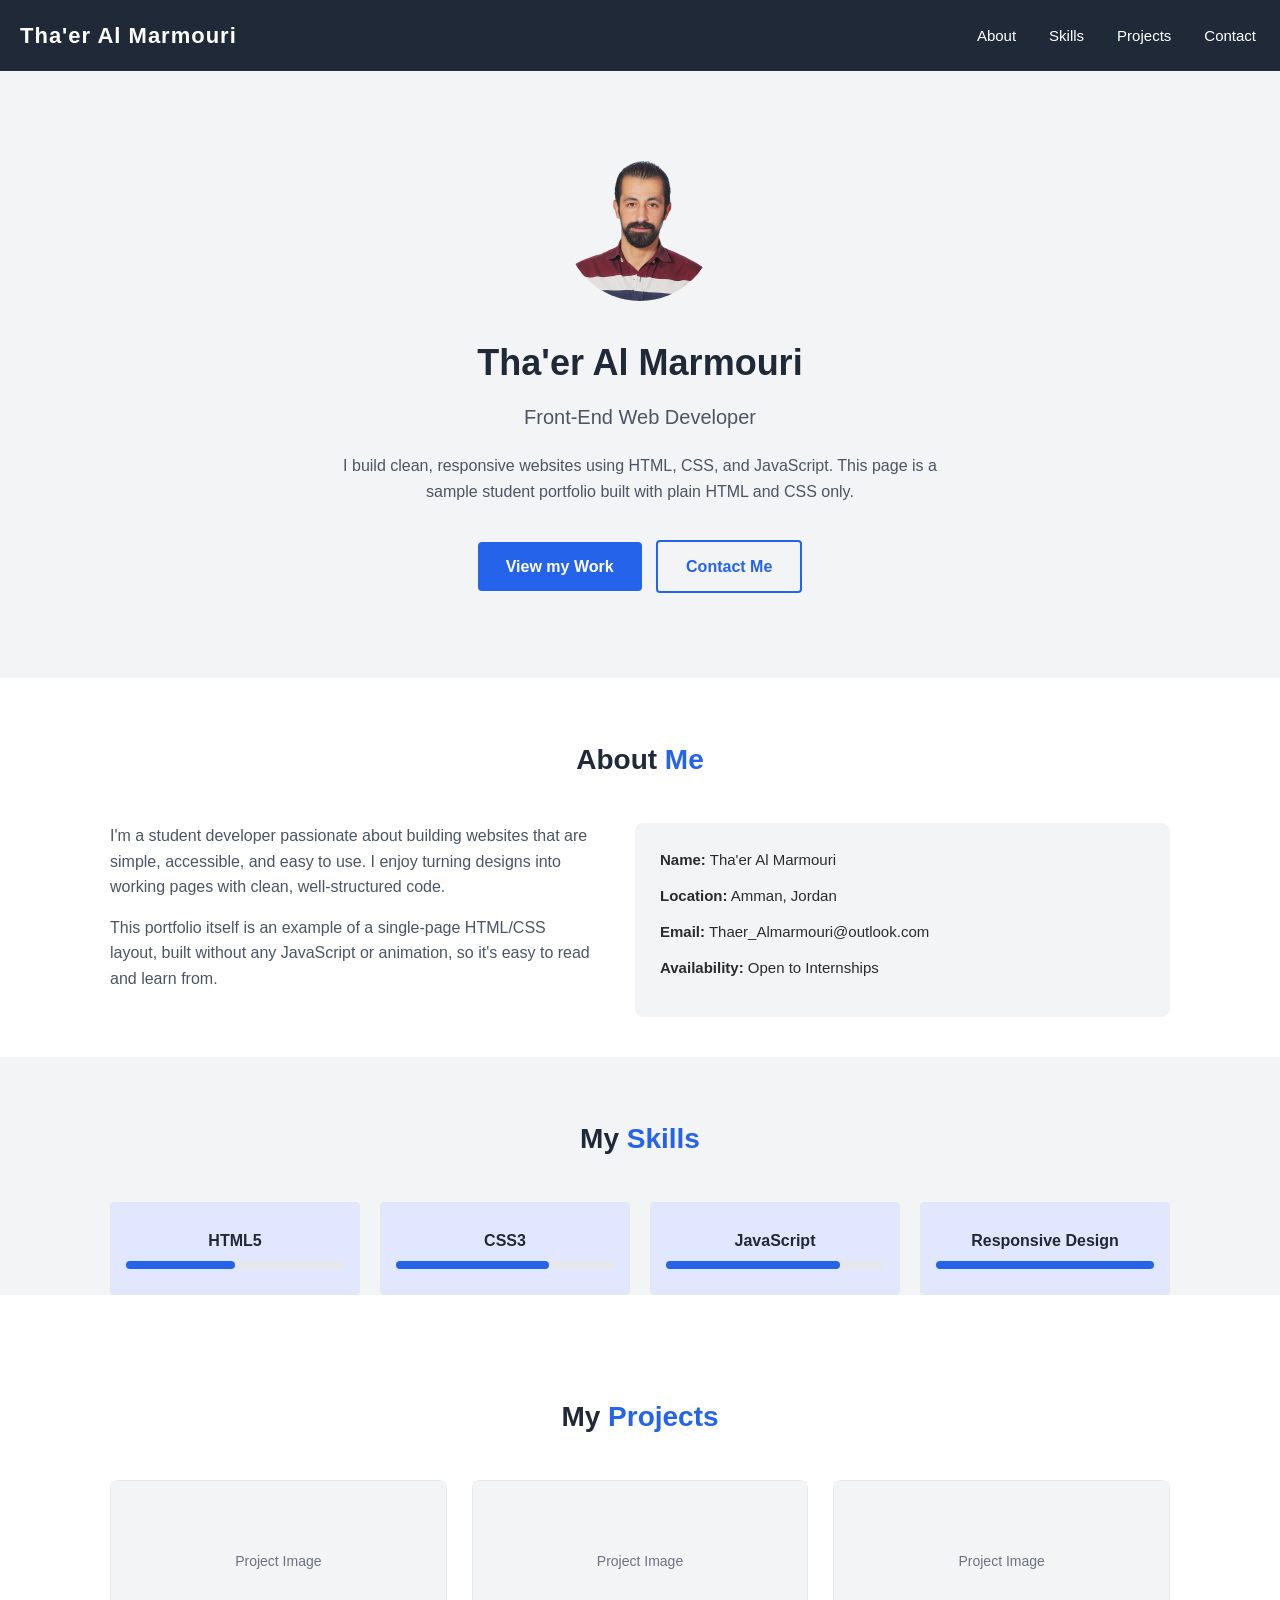
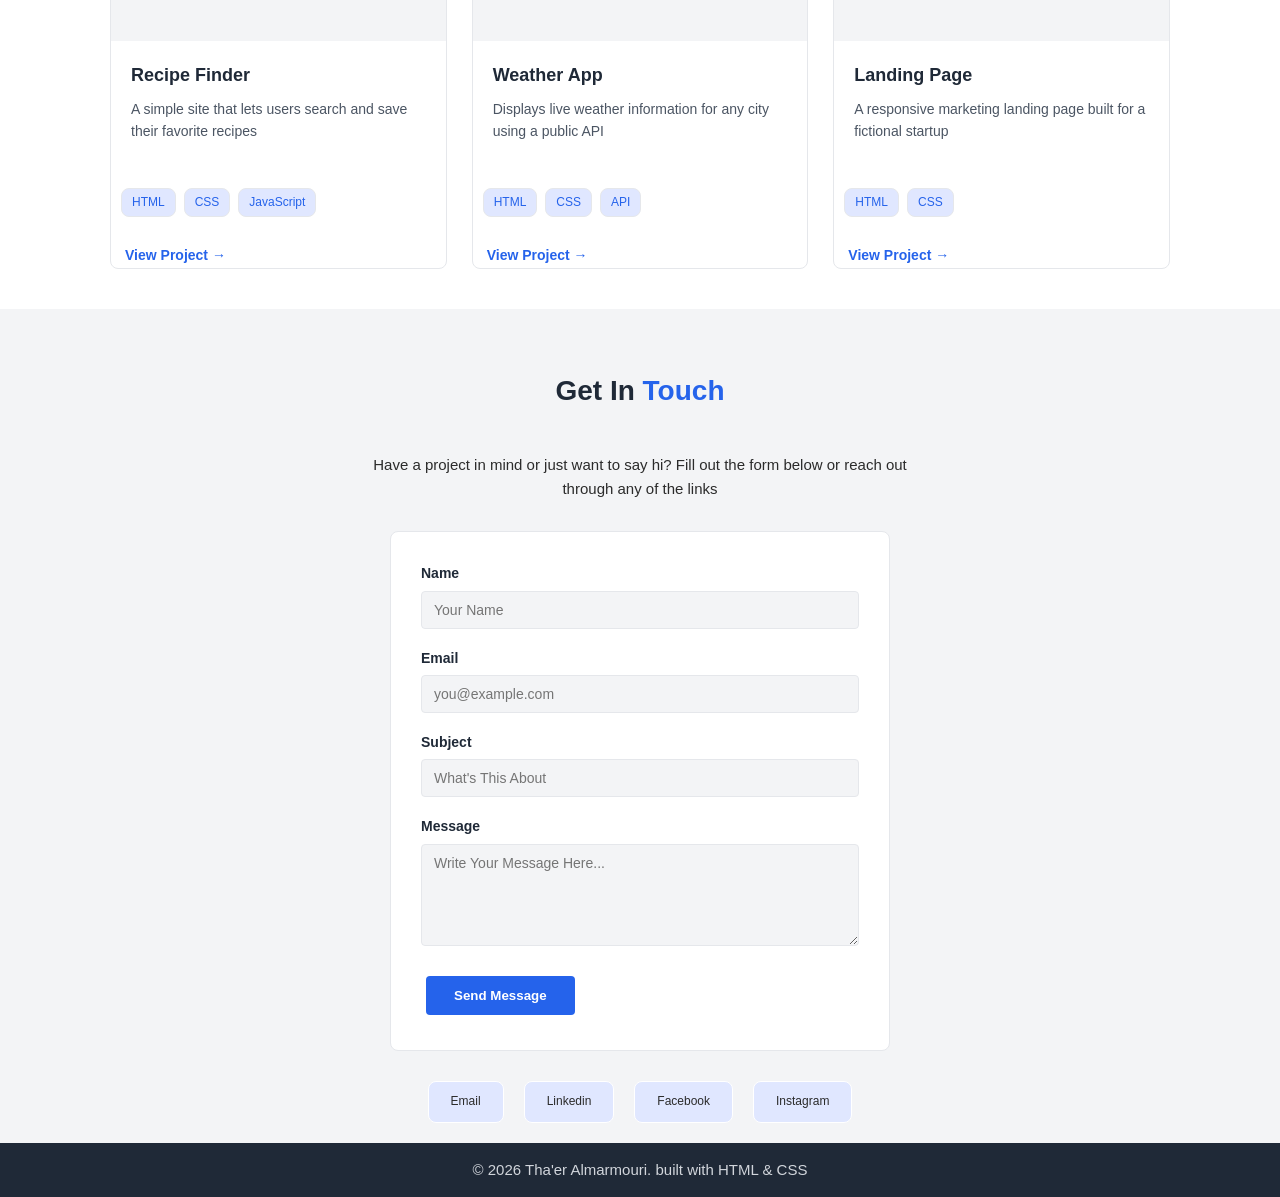
==== index.html @ 2d2f602a "protfolio" ====
<!doctype html>
<html lang="en">
  <head>
    <meta charset="UTF-8" />
    <meta name="viewport" content="width=device-width, initial-scale=1.0" />
    <title>Document</title>
    <link href="style.css" rel="stylesheet" />
  </head>
  <body>
    <header>
      <div class="navbar">
        <div class="logo">Tha'er Al Marmouri</div>
        <input type="checkbox" id="nav-toggle" class="nav-toggle" />
        <label for="nav-toggle" class="hamburger">
          <span></span>
          <span></span>
          <span></span>
        </label>
        <ul class="nav-links">
          <li><a href="#about">About</a></li>
          <li><a href="#skills">Skills</a></li>
          <li><a href="#projects">Projects</a></li>
          <li><a href="#contact">Contact</a></li>
        </ul>
      </div>
    </header>
    <!-- hero -->
    <main class="hero" id="home">
      <div>
        <img class="hero-img" src="myphoto.jpg" alt="my photo" />
      </div>
      <h1>Tha'er Al Marmouri</h1>
      <h2>Front-End Web Developer</h2>
      <p>
        I build clean, responsive websites using HTML, CSS, and JavaScript. This
        page is a sample student portfolio built with plain HTML and CSS only.
      </p>
      <a href="#" class="btn">View my Work</a>
      <a href="#" class="btn btn-outline">Contact Me</a>
    </main>
    <section id="about">
      <div class="container">
        <h2 class="section-title">About <span>Me</span></h2>
        <div class="about-content">
          <div class="about-text">
            <p>
              I'm a student developer passionate about building websites that
              are simple, accessible, and easy to use. I enjoy turning designs
              into working pages with clean, well-structured code.
            </p>
            <p>
              This portfolio itself is an example of a single-page HTML/CSS
              layout, built without any JavaScript or animation, so it's easy to
              read and learn from.
            </p>
          </div>
          <div class="about-info">
         <ul>
            <li><strong>Name:</strong> Tha'er Al Marmouri</li>
            <li><strong>Location:</strong> Amman, Jordan</li>
            <li><strong>Email:</strong> Thaer_Almarmouri@outlook.com</li>
            <li><strong>Availability:</strong> Open to Internships</li>
         </ul>
            </ul>
          </div>
        </div>
      </div>
    </section>
    <section id="skills" class="skills">
        <div class="container">
            <h2 class="section-title">My <span>Skills</span></h2>
            <div class="skills-grid">
                <div class="skill-card">
                    <h3>HTML5</h3>
                    <div class="skill-bar">
                        <div class="skill-bar-full" style="width: 50%;"></div>
                    </div>
                    </div>
                    <div class="skill-card">
                    <h3>CSS3</h3>
                    <div class="skill-bar">
                        <div class="skill-bar-full" style="width: 70%;"></div>
                    </div>
                    </div>
                    <div class="skill-card">
                    <h3>JavaScript</h3>
                    <div class="skill-bar">
                        <div class="skill-bar-full" style="width: 80%;"></div>
                    </div>
                    </div>
                    <div class="skill-card">
                    <h3>Responsive Design</h3>
                    <div class="skill-bar">
                        <div class="skill-bar-full" style="width: 95;"></div>
                        </div>
                    </div>
                            
        </div>
        </div>
    </section>
    <section id="projects" class="projects">
<div class="container">
            <h2 class="section-title">My <span>Projects</span></h2>
<div class="projects-grid">
  <div class="project-card">
<div class="project-thumb">Project Image</div>
<div class="project-body">
  <h3>Recipe Finder</h3>
  <p>A simple site that lets users search and save their favorite recipes</p>
</div>
<div class="tags">
  <span>HTML</span>
  <span>CSS</span>
  <span>JavaScript</span>
</div>
<a href="#" class="project-link">View Project &rarr;</a>
  </div>
  <div class="project-card">
<div class="project-thumb">
  <!-- <img class="pro1" href="myphoto.jpg" alt="Project Image"> -->
Project Image
</div>
<div class="project-body">
  <h3>Weather App</h3>
  <p>Displays live weather information for any city using a public API</p>
</div>
<div class="tags">
  <span>HTML</span>
  <span>CSS</span>
  <span>API</span>
</div>
<a href="#" class="project-link">View Project &rarr;</a>
  </div>
  <div class="project-card">
<div class="project-thumb">Project Image</div>
<div class="project-body">
  <h3>Landing Page</h3>
  <p>A responsive marketing landing page built for a fictional startup</p>
</div>
<div class="tags">
  <span>HTML</span>
  <span>CSS</span>
  </div>
<a href="#" class="project-link">View Project &rarr;</a>
  </div>
  
</div>
          </div>

    </section>
    <section class="contact" id="contact">
      <div class="container contact-content">
<h2 class="section-title">Get In <span>Touch</span></h2>
<p>Have a project in mind or just want to say hi? Fill out the form below or reach out through any of the links</p>
    <form class="contact-form" action="3" method="post">
<div class="form-group">
  <label for="name">Name</label>
  <input type="text" name="name" id="name" placeholder="Your Name" required>
</div>
<div class="form-group">
  <label for="email">Email</label>
  <input type="email" name="email" id="email" placeholder="you@example.com" required>
</div>
<div class="form-group">
  <label for="subject">Subject</label>
  <input type="text" name="subject" id="subject" placeholder="What's This About" required>
</div>
<div class="form-group">
  <label for="message">Message</label>
    <textarea type="text" name="message" id="message" rows="5" placeholder="Write Your Message Here..." required></textarea>
</div>
<button type="submit" class="btn">Send Message</button>
    </form>
    <div class="contact-links">
      <a href=mailto:"Thaer_Almarmouri@outlook.com">Email</a>
      <a href="#">Linkedin</a>
      <a href="https://www.facebook.com/share/1DNsNiqyBV/" target="_blank">Facebook</a>
      <a href="#">Instagram</a>
    </div>
    </div>
</section>
    <footer>
      <p>&#169; 2026 Tha'er Almarmouri. built with HTML & CSS</p>
    </footer>
  </body>
</html>
---- style.css ----
:root {
  --color-primary: #2563eb;
  --color-dark: #1f2937;
  --color-text: #2b2b2b;
  --color-text-muted: #4b5563;
  --color-text-light: #6b7280;
  --color-white: #ffffff;
  --color-bg-light: #f3f4f6;
  --color-border: #e5e7eb;
  --color-border-light: #d1d5db;
  --color-tag-bg: #e0e7ff;
  --font-base: Arial, Helvetica, sans-serif;
  --radius: 4px;
  --radius-lg: 8px;
}

* {
  margin: 0;
  padding: 0;
  box-sizing: border-box;
}

html {
  scroll-behavior: smooth;
}

body {
  font-family: var(--font-base);
  line-height: 1.6;
  color: var(--color-text);
  background-color: var(--color-white);
}

ul {
  list-style: none;
}

a {
  color: inherit;
  text-decoration: none;
}
h1 h2 h3 {
  font-weight: 700;
}

.hero h1 {
  font-size: 36px;
  margin-bottom: 10px;
  color: var(--color-dark);
}

.hero h2 {
  font-size: 20px;
  font-weight: normal;
  color: var(--color-text-muted);
  margin-bottom: 20px;
}

.hero p {
  max-width: 600px;
  color: var(--color-text-muted);
  margin: 0px auto 30px auto;
}

.btn {
  display: inline-block;
  padding: 12px 28px;
  background-color: var(--color-primary);
  color: var(--color-white);
  border-radius: var(--radius);
  font-weight: bold;
  margin: 5px;
}
.btn-outline {
  background-color: transparent;
  border: 2px solid var(--color-primary);
  color: var(--color-primary);
}

.container {
  /* background-color: red; */
  width: 100%;
  max-width: 1100px;
  margin: 0 auto;
  padding: 60px 20px 0 20px;
}

.section-title {
  font-size: 28px;
  text-align: center;
  margin-bottom: 40px;
  color: var(--color-dark);
}
.section-title span {
  color: var(--color-primary);
}
/* about */

.about-content {
  display: flex;
  /* background-color: red; */
  gap: 40px;
  flex-wrap: wrap;
  margin-bottom: 40px;
}

.about-info {
  flex: 1;
  background-color: var(--color-bg-light);
  padding: 25px;
  border-radius: var(--radius-lg);
}
.about-text {
  flex: 1;
}

.about-text p {
  margin-bottom: 15px;
  color: var(--color-text-muted);
}

.about-info li {
  margin-bottom: 12px;
  font-size: 15px;
}
/* Skills */

.skills {
  background-color: var(--color-bg-light);
  margin-bottom: 40px;
}
.skills-grid {
  display: grid;
  grid-template-columns: repeat(4, 1fr);
  gap: 20px;
}
.skill-card {
  background-color: var(--color-tag-bg);
  border: 1px solid var(--color-border);
  border-radius: var(--radius);
  padding: 25px 15px;
  text-align: center;
}

.skill-card h3 {
  font-size: 16px;
  color: var(--color-dark);
  margin-bottom: 8px;
}

.skill-bar {
  background-color: var(--color-border);
  height: 8px;
  width: 100%;
  border-radius: 10px;
}

.skill-bar-full {
  background-color: var(--color-primary);
  height: 100%;
  border-radius: inherit;
}

/* header */
header {
  background-color: var(--color-dark);
  color: var(--color-white);
  position: sticky;
}

.navbar {
  display: flex;
  justify-content: space-between;
  align-items: center;
  padding: 18px 20px;
  flex-wrap: wrap;
}

.logo {
  font-size: 22px;
  font-weight: bold;
  letter-spacing: 1px;
}

.logo span {
  color: var(--color-primary);
}
.nav-links {
  display: flex;
  gap: 25px;
  flex-wrap: wrap;
}

.nav-links a {
  font-size: 15px;
  padding: 6px 4px;
}

.nav-links a:hover {
  color: var(--color-primary);
}

/* Ham Menu */
.nav-toggle {
  display: none;
}

.hamburger {
  display: none;
  width: 26px;
  height: 18px;
  flex-direction: column;
  justify-content: space-between;
  cursor: pointer;
}

.hamburger span {
  display: block;
  height: 3px;
  width: 100%;
  background-color: var(--color-white);
  border-radius: 2px;
}

.hero {
  background-color: var(--color-bg-light);
  /* height: calc(100vh - 50px); */
  text-align: center;
  padding: 80px 10px;
}

.hero-img {
  width: 150px;
  height: 150px;
  background-color: blue;
  border-radius: 50%;
  margin: 0 auto 25px auto;
  mix-blend-mode: multiply;
}

/* Projects */

.projects {
  margin-bottom: 40px;
}

.projects-grid {
  display: grid;
  grid-template-columns: repeat(3, 1fr);
  gap: 25px;
}

.project-card {
  border: 1px solid var(--color-border);
  background-color: var(--color-white);
  border-radius: var(--radius-lg);
}

.project-thumb {
  background-color: var(--color-bg-light);
  height: 160px;
  display: flex;
  align-items: center;
  justify-content: center;
  color: var(--color-text-light);
  font-size: 14px;
}

.project-body {
  padding: 20px;
}

.project-body h3 {
  font-size: 18px;
  margin-bottom: 8px;
  color: var(--color-dark);
}

.project-body p {
  font-size: 14px;
  margin-bottom: 15px;
  color: var(--color-text-muted);
}

.tags {
  display: flex;
  flex-wrap: wrap;
  gap: 8px;
  margin-bottom: 15px;
  padding: 10px;
}

.tags span {
  background-color: var(--color-tag-bg);
  color: var(--color-primary);
  font-size: 12px;
  padding: 4px 10px;
  border: 1px solid var(--color-border);
  border-radius: var(--radius-lg);
}
.project-link {
  font-size: 14px;
  font-weight: bold;
  color: var(--color-primary);
  padding: 14px;
}
/* .pro1 {
  width: 200px;
  height: 150px;
} */

/* Contact */

.contact {
  /* margin-bottom: 40px; */
  background-color: var(--color-bg-light);
}

.contact p {
  color: var(--color-text);
  font-size: 15px;
  margin-bottom: 15px;
  text-align: center;
}

.contact-content {
  max-width: 600px;
  margin: 0 auto;
  text-align: center;
  padding-bottom: 20px;
}

.contact-form {
  background-color: var(--color-white);
  text-align: left;
  border: 1px solid var(--color-border);
  border-radius: var(--radius-lg);
  padding: 30px;
  margin: 30px;
  overflow: hidden;
}

.form-group {
  margin-bottom: 18px;
}

.form-group label {
  display: block;
  font-size: 14px;
  font-weight: bold;
  color: var(--color-dark);
  margin-bottom: 6px;
}
.form-group input,
.form-group textarea {
  width: 100%;
  font-family: var(--font-base);
  font-size: 14px;
  color: var(--color-text);
  background-color: var(--color-bg-light);
  border: 1px solid var(--color-border);
  border-radius: var(--radius);
  padding: 10px 12px;
}

.form-group input:focus,
.form-group textarea:focus {
  outline: none;
  border-color: var(--color-primary);
}
.form-group textarea {
  resize: vertical;
}
.contact-form .btn {
  border: none;
  cursor: pointer;
}

.contact-links {
  display: flex;
  flex-wrap: wrap;
  gap: 20px;
  justify-content: center;
  margin-top: 25px;
}

.contact-links a {
  background-color: var(--color-tag-bg);
  color: var(--color-text);
  font-size: 12px;
  padding: 10px 22px;
  border: 1px solid var(--color-border);
  border-radius: var(--radius-lg);
  border-color: var(--color-white);
}

/* Footer */

footer {
  background-color: var(--color-dark);
  padding: 15px;
  color: var(--color-border-light);
  font-size: 15px;
  text-align: center;
}

/* Responsive Mobile */
@media (max-width: 600px) {
  .navbar {
    /* background-color: red; */
  }
  .hamburger {
    display: flex;
  }

  .nav-links {
    display: none;
    width: 100%;
    flex-direction: column;
    align-items: center;
    gap: 15px;
    margin-top: 18px;
  }
  .nav-toggle:checked ~ .nav-links {
    display: flex;
  }
  .skills-grid {
    grid-template-columns: 1fr;
  }
  .projects-grid {
    grid-template-columns: 1fr;
  }
  .section-title {
    font-size: 24px;
  }
}

/* Responsive Tablet */
@media (min-width: 601px) and (max-width: 900px) {
  .skills-grid {
    grid-template-columns: repeat(2, 1fr);
  }
  .projects-grid {
    grid-template-columns: repeat(2, 1fr);
  }
}
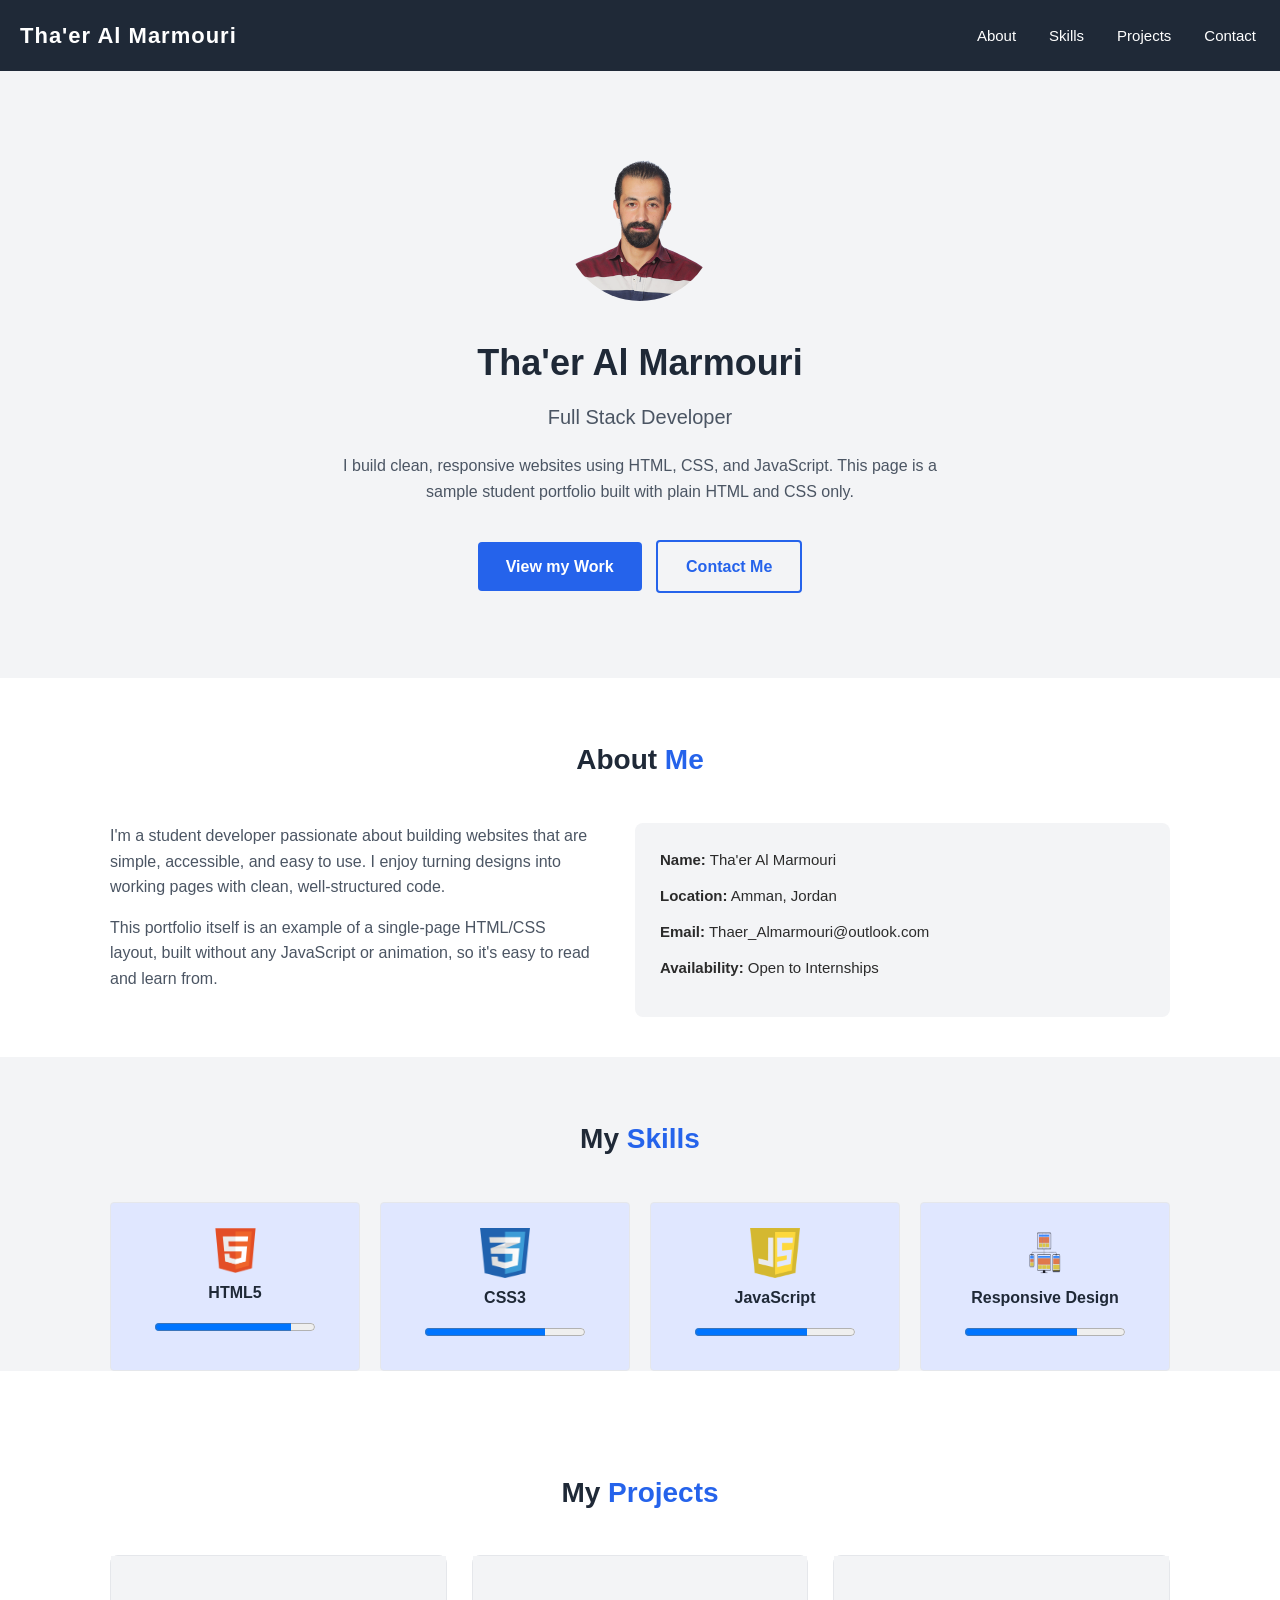
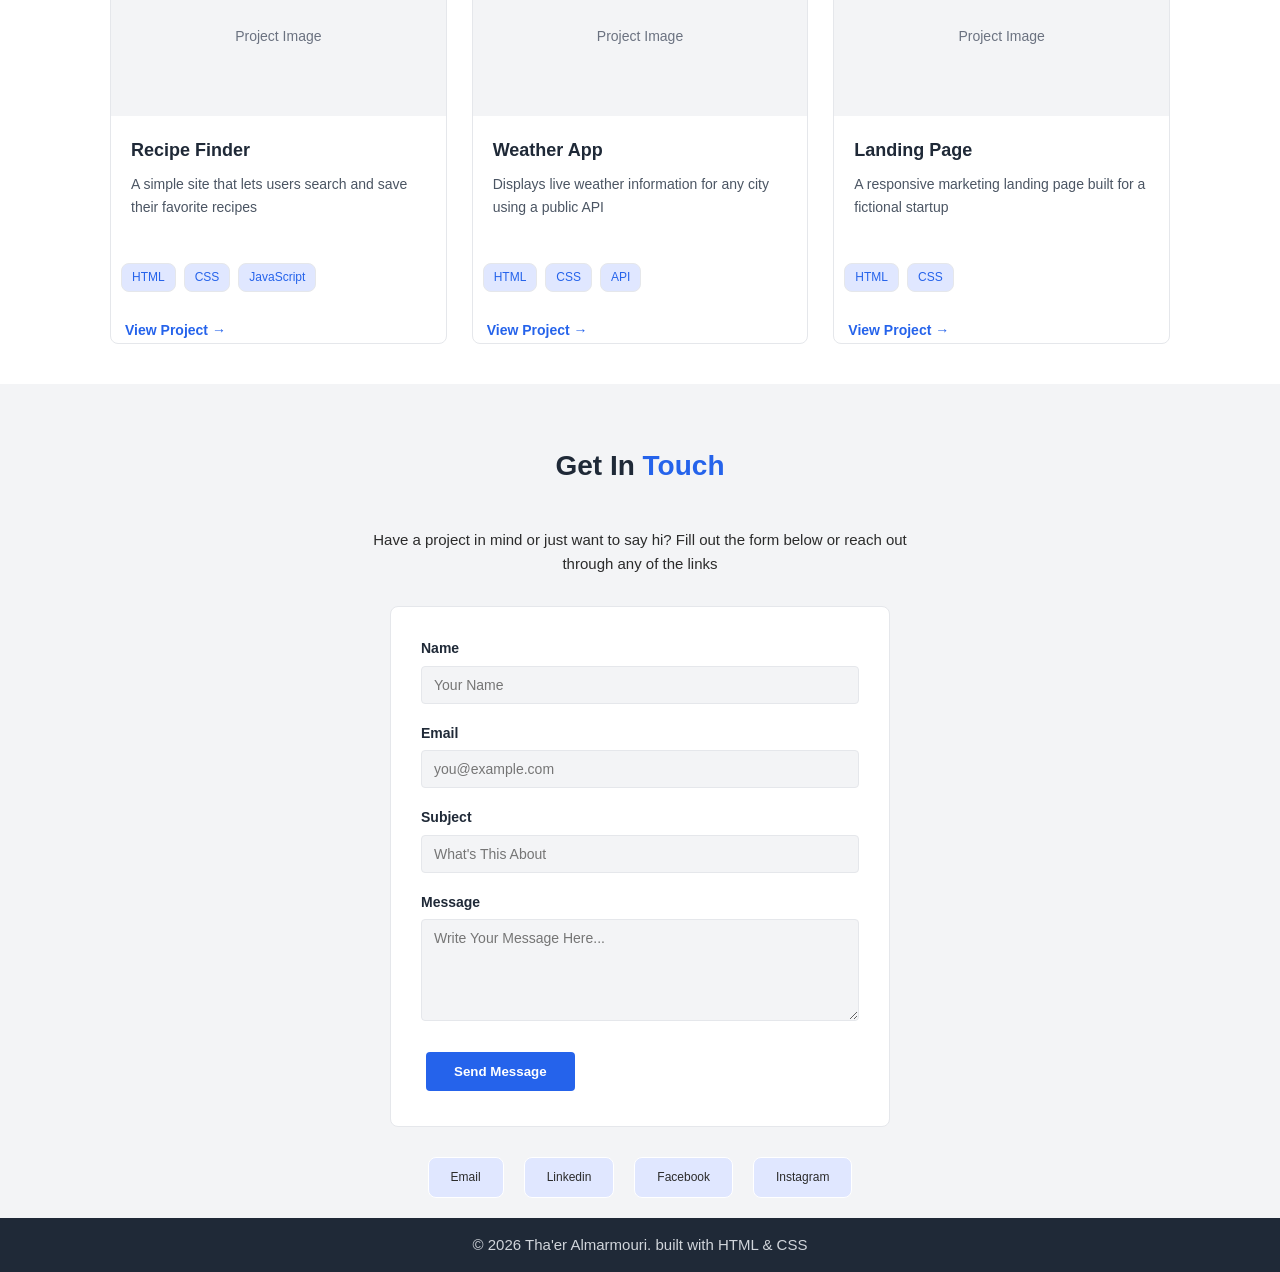
==== commit 46e87528: "protfolio" ====
--- a/index.html
+++ b/index.html
@@ -3,7 +3,7 @@
   <head>
     <meta charset="UTF-8" />
     <meta name="viewport" content="width=device-width, initial-scale=1.0" />
-    <title>Document</title>
+    <title>Tha'er Almarmouri</title>
     <link href="style.css" rel="stylesheet" />
   </head>
   <body>
@@ -30,7 +30,7 @@
         <img class="hero-img" src="myphoto.jpg" alt="my photo" />
       </div>
       <h1>Tha'er Al Marmouri</h1>
-      <h2>Front-End Web Developer</h2>
+      <h2>Full Stack Developer</h2>
       <p>
         I build clean, responsive websites using HTML, CSS, and JavaScript. This
         page is a sample student portfolio built with plain HTML and CSS only.
@@ -71,27 +71,36 @@
             <h2 class="section-title">My <span>Skills</span></h2>
             <div class="skills-grid">
                 <div class="skill-card">
-                    <h3>HTML5</h3>
+                    
+                     <img src="HTML-5-Badge-Logo-768x419.png" alt="HTML" height="45px" width="85px">
+                     <h3>HTML5</h3>
                     <div class="skill-bar">
-                        <div class="skill-bar-full" style="width: 50%;"></div>
+                        <!-- <div class="skill-bar-full" style="width: 50%;"></div> -->
+                         <progress value="85" max="100"></progress>
                     </div>
                     </div>
                     <div class="skill-card">
+                      <img src="2281-css.png" alt="CSS" height="50px" width="50px">
                     <h3>CSS3</h3>
                     <div class="skill-bar">
-                        <div class="skill-bar-full" style="width: 70%;"></div>
+                        <!-- <div class="skill-bar-full" style="width: 70%;"></div> -->
+                        <progress value="75" max="100"></progress>
                     </div>
                     </div>
                     <div class="skill-card">
+                      <img src="javascript-logo.png" alt="JavaScript" height="50px" width="50px">
                     <h3>JavaScript</h3>
                     <div class="skill-bar">
-                        <div class="skill-bar-full" style="width: 80%;"></div>
+                        <!-- <div class="skill-bar-full" style="width: 80%;"></div> -->
+                         <progress value="70" max="100"></progress>
                     </div>
                     </div>
                     <div class="skill-card">
+                      <img class="res" src="res.jpeg" alt="Responsive Design" height="50px" width="50px">
                     <h3>Responsive Design</h3>
                     <div class="skill-bar">
-                        <div class="skill-bar-full" style="width: 95;"></div>
+                        <!-- <div class="skill-bar-full" style="width: 95;"></div> -->
+                         <progress value="70" max="100"></progress>
                         </div>
                     </div>
                             
@@ -181,6 +190,6 @@
 </section>
     <footer>
       <p>&#169; 2026 Tha'er Almarmouri. built with HTML & CSS</p>
-    </footer>
+          </footer>
   </body>
 </html>
--- a/style.css
+++ b/style.css
@@ -148,7 +148,7 @@
   margin-bottom: 8px;
 }
 
-.skill-bar {
+/* .skill-bar {
   background-color: var(--color-border);
   height: 8px;
   width: 100%;
@@ -159,7 +159,7 @@
   background-color: var(--color-primary);
   height: 100%;
   border-radius: inherit;
-}
+} */
 
 /* header */
 header {
@@ -404,6 +404,10 @@
   text-align: center;
 }
 
+.res {
+  mix-blend-mode: multiply;
+}
+
 /* Responsive Mobile */
 @media (max-width: 600px) {
   .navbar {
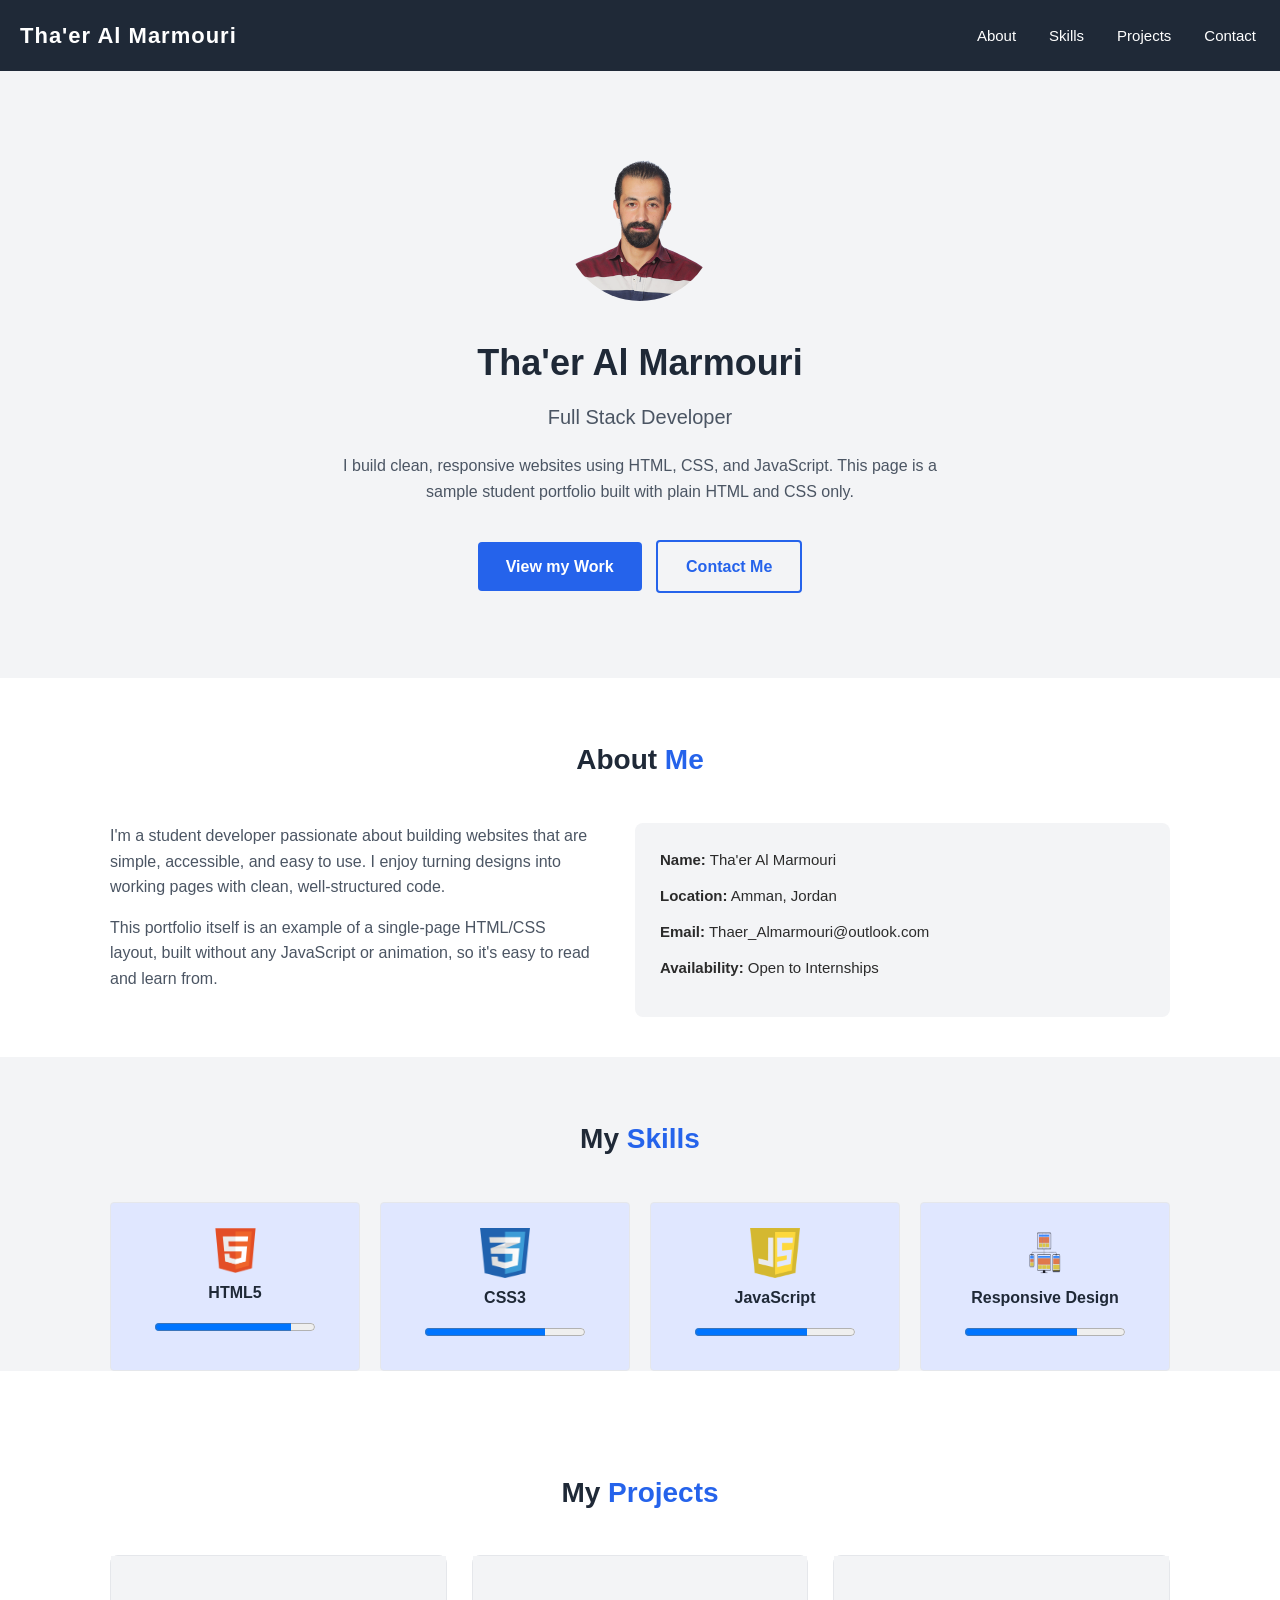
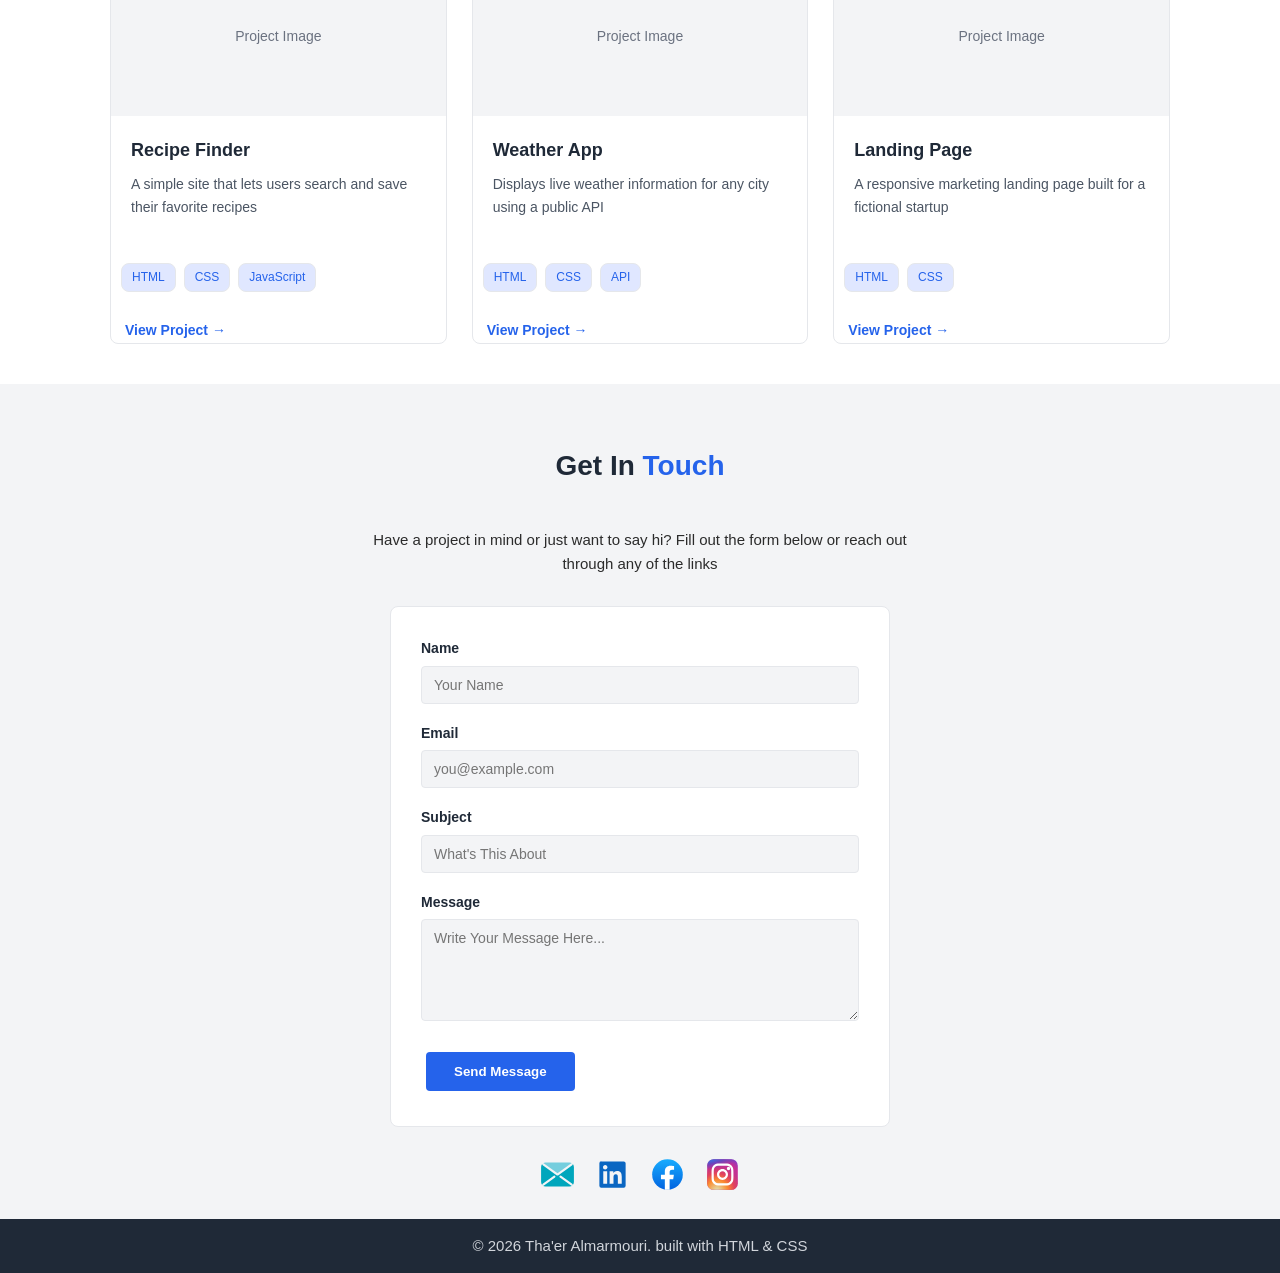
==== commit 6280ef77: "protfolio" ====
--- a/index.html
+++ b/index.html
@@ -5,6 +5,7 @@
     <meta name="viewport" content="width=device-width, initial-scale=1.0" />
     <title>Tha'er Almarmouri</title>
     <link href="style.css" rel="stylesheet" />
+    <link rel="stylesheet" href="https://cdnjs.cloudflare.com/ajax/libs/font-awesome/6.7.2/css/all.min.css">
   </head>
   <body>
     <header>
@@ -35,8 +36,8 @@
         I build clean, responsive websites using HTML, CSS, and JavaScript. This
         page is a sample student portfolio built with plain HTML and CSS only.
       </p>
-      <a href="#" class="btn">View my Work</a>
-      <a href="#" class="btn btn-outline">Contact Me</a>
+      <a href="#projects" class="btn">View my Work</a>
+      <a href="#contact" class="btn btn-outline">Contact Me</a>
     </main>
     <section id="about">
       <div class="container">
@@ -181,10 +182,17 @@
 <button type="submit" class="btn">Send Message</button>
     </form>
     <div class="contact-links">
-      <a href=mailto:"Thaer_Almarmouri@outlook.com">Email</a>
-      <a href="#">Linkedin</a>
-      <a href="https://www.facebook.com/share/1DNsNiqyBV/" target="_blank">Facebook</a>
-      <a href="#">Instagram</a>
+      <a href=mailto:"Thaer_Almarmouri@outlook.com">
+        <img src="email-mail-web-svgrepo-com.svg" alt="Email" class="social-icon">
+      </a>
+      <a href="https://www.linkedin.com/in/tha-er-almarmouri-23307472" target="_blank">
+        <img src="linkedin-svgrepo-com.svg" alt="Linkedin" class="social-icon">
+      </a>
+      <a href="https://www.facebook.com/share/1DNsNiqyBV/" target="_blank">
+      <img src="facebook-1-svgrepo-com.svg" alt="Facebook" class="social-icon"></a>
+      <a href="https://www.instagram.com/thaer_aburomman/" target="_blank">
+        <img src="instagram-1-svgrepo-com.svg" alt="Instagram" class="social-icon">
+      </a>
     </div>
     </div>
 </section>
--- a/style.css
+++ b/style.css
@@ -384,7 +384,7 @@
   margin-top: 25px;
 }
 
-.contact-links a {
+/* .contact-links a {
   background-color: var(--color-tag-bg);
   color: var(--color-text);
   font-size: 12px;
@@ -392,7 +392,7 @@
   border: 1px solid var(--color-border);
   border-radius: var(--radius-lg);
   border-color: var(--color-white);
-}
+} */
 
 /* Footer */
 
@@ -408,6 +408,10 @@
   mix-blend-mode: multiply;
 }
 
+.social-icon {
+  width: 35px;
+  height: 35px;
+}
 /* Responsive Mobile */
 @media (max-width: 600px) {
   .navbar {
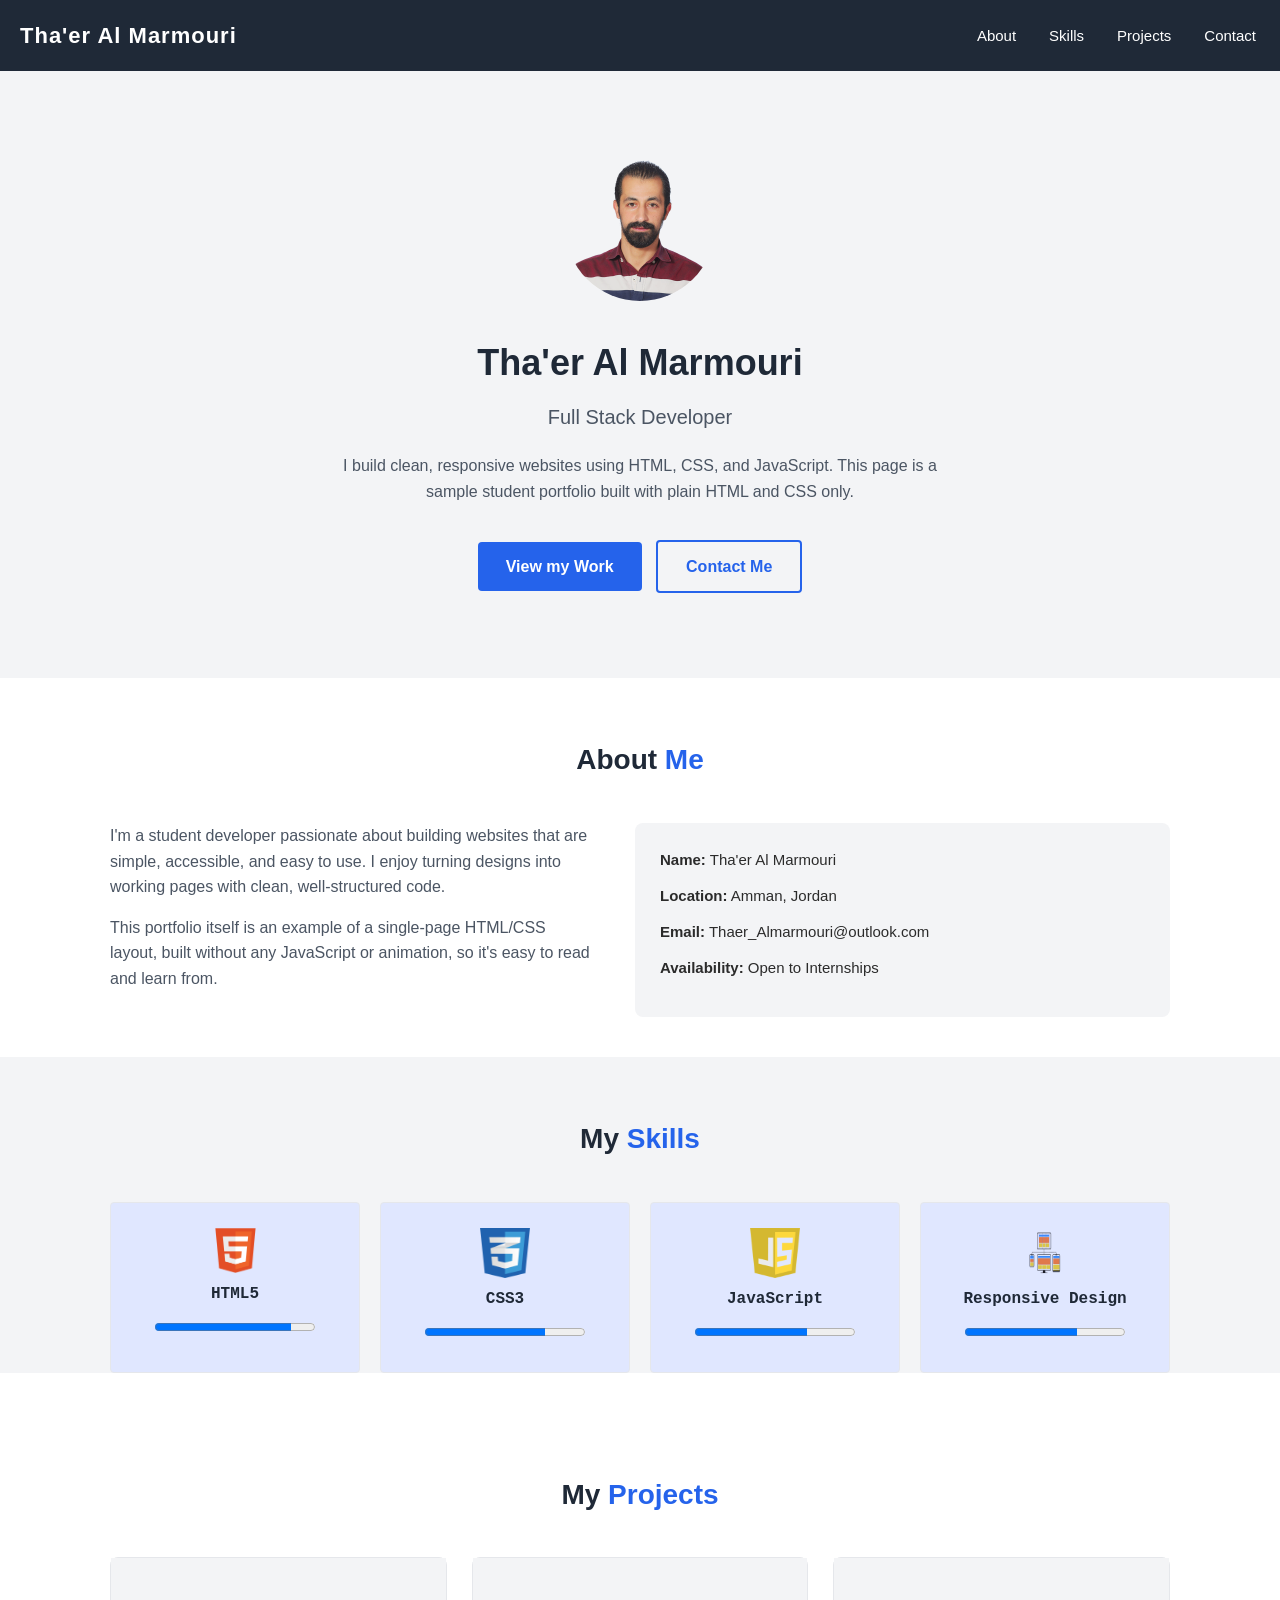
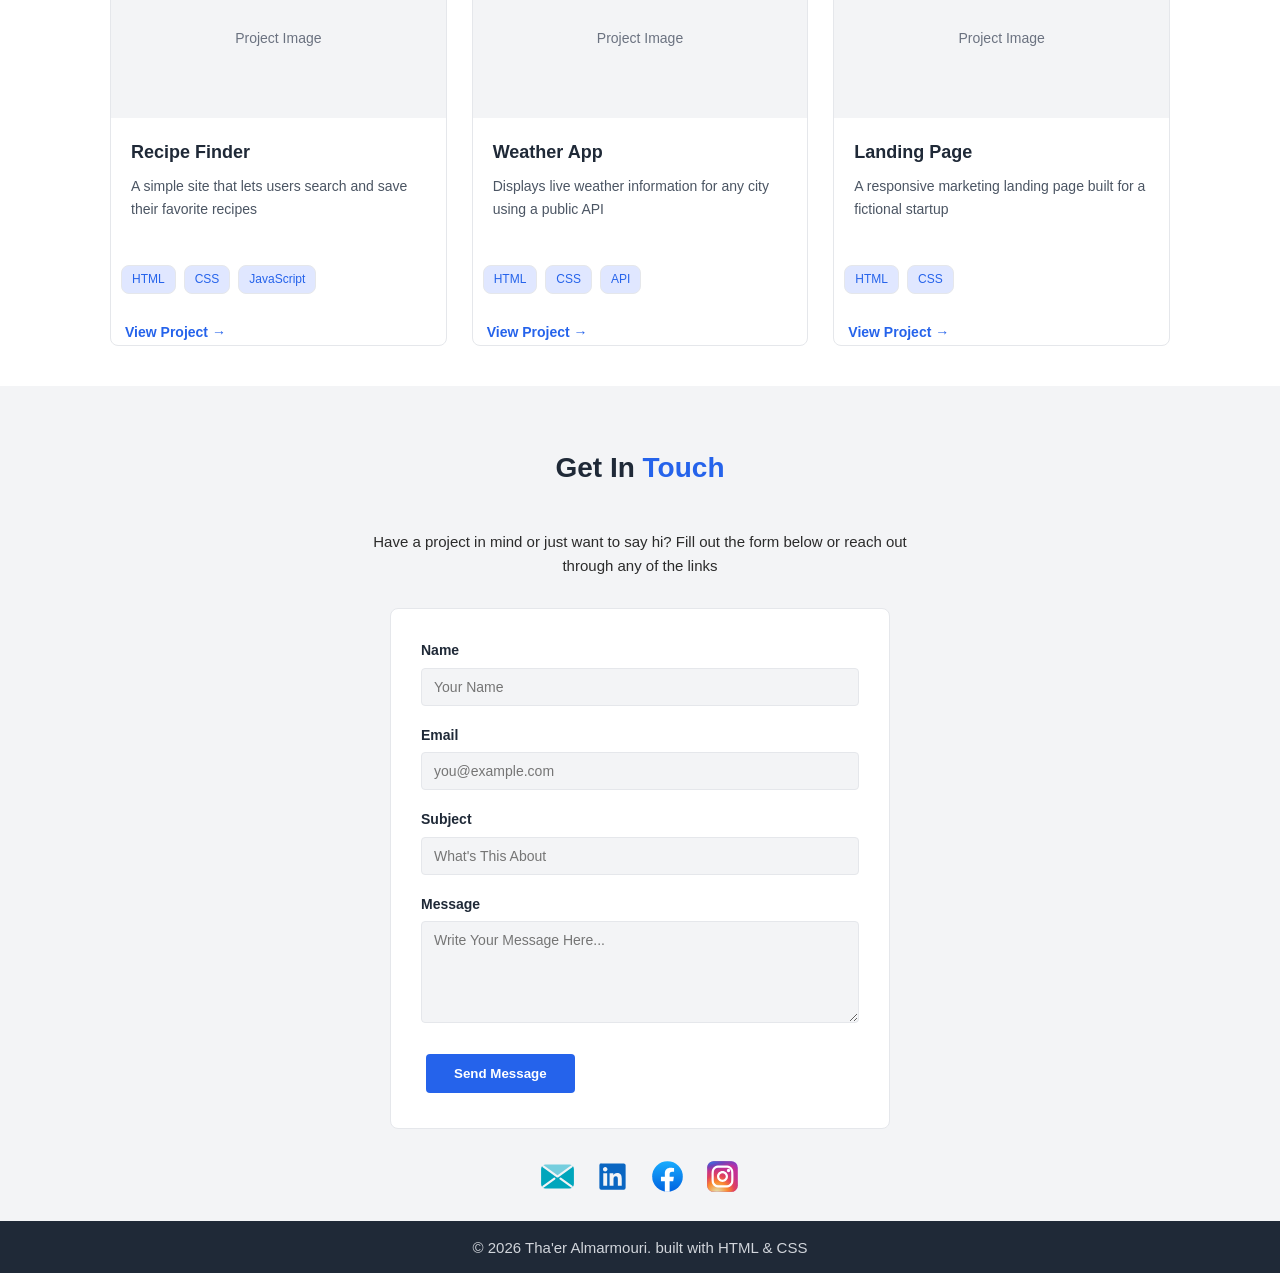
==== commit 91b8d657: "protfolio" ====
--- a/index.html
+++ b/index.html
@@ -5,8 +5,8 @@
     <meta name="viewport" content="width=device-width, initial-scale=1.0" />
     <title>Tha'er Almarmouri</title>
     <link href="style.css" rel="stylesheet" />
-    <link rel="stylesheet" href="https://cdnjs.cloudflare.com/ajax/libs/font-awesome/6.7.2/css/all.min.css">
-  </head>
+    <link rel="icon" href="user-solid-full.svg" type="image">
+     </head>
   <body>
     <header>
       <div class="navbar">
--- a/style.css
+++ b/style.css
@@ -140,6 +140,7 @@
   border-radius: var(--radius);
   padding: 25px 15px;
   text-align: center;
+  font-family: "Poppins", monospace;
 }
 
 .skill-card h3 {
